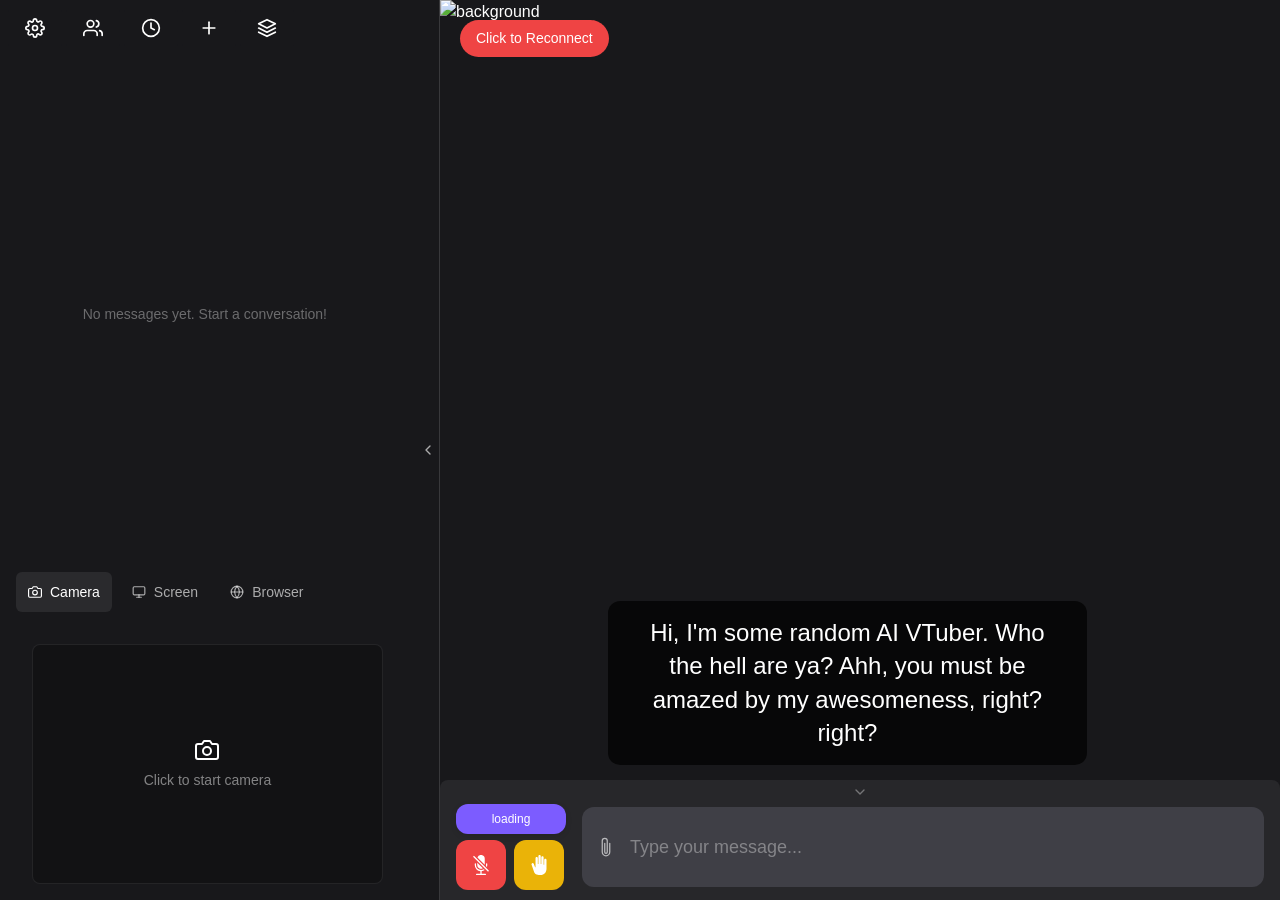
==== frontend/index.html @ 1e8eae83 "feat: bootstrap SLAI Pet basic state vertical slice" ====
<!doctype html>
<html>
  <head>
    <meta charset="UTF-8" />
    <title>Open-LLM-Vtuber</title>
    <script type="module" crossorigin src="./assets/main-CKgUHFa9.js"></script>
    <link rel="stylesheet" crossorigin href="./assets/main-QEkl09-0.css">
  </head>

  <body>
    <div id="root"></div>
  </body>
</html>
---- frontend/assets/main-QEkl09-0.css ----
body,html{margin:0;padding:0;overflow:visible;background-color:transparent}.cs-main-container{position:relative;display:flex;flex-direction:row;height:100%;overflow:auto;border:solid 1px #d1dbe3;box-sizing:border-box;color:#000000de;background-color:#fff;font-size:1rem}.cs-main-container>.cs-conversation-list{order:0;height:100%;flex-basis:300px;border-top:solid 0px #d1dbe3;border-right:solid 1px #d1dbe3;border-bottom:solid 0px #d1dbe3;border-left:solid 0px #d1dbe3;box-shadow:2px 0 5px -2px #00000061;z-index:2}.cs-main-container>.cs-sidebar.cs-sidebar--left{order:0;height:100%;max-width:320px;flex-basis:35%;border-right:solid 1px #d1dbe3;z-index:2}.cs-main-container>.cs-sidebar.cs-sidebar--right{flex-basis:25%;min-width:150px;max-width:320px;border-top:solid 0px #d1dbe3;border-right:solid 0px #d1dbe3;border-bottom:solid 0px #d1dbe3;border-left:solid 1px #d1dbe3}.cs-main-container>.cs-sidebar.cs-sidebar--left .cs-search{margin:.5em}.cs-main-container .cs-chat-container{order:1;z-index:1;flex-grow:1;flex-basis:65%;border-right:solid 0px #d1dbe3}.cs-main-container .cs-sidebar{order:2;height:100%;z-index:3}.cs-main-container .cs-sidebar .cs-expansion-panel{border-left:0;border-top:0;border-right:0}.cs-main-container .cs-sidebar .cs-expansion-panel:nth-last-child(3){border-bottom:0}.cs-main-container .cs-conversation-header{z-index:1}.cs-main-container--responsive .cs-chat-container .cs-conversation-header .cs-conversation-header__back,.cs-main-container--responsive .cs-chat-container .cs-conversation-header .cs-conversation-header__actions .cs-button--info{display:none}@media (max-width: 768px){.cs-main-container--responsive{min-width:calc(1.6em + 220px)}.cs-main-container--responsive .cs-search{display:none}.cs-main-container--responsive>.cs-sidebar.cs-sidebar--left{flex-basis:calc(1.6em + 40px);min-width:calc(1.6em + 40px)}.cs-main-container--responsive>.cs-sidebar.cs-sidebar--right{display:none}.cs-main-container--responsive>.cs-conversation-list{flex-basis:calc(1.6em + 40px)}.cs-main-container--responsive .cs-conversation-list .cs-conversation>.cs-avatar,.cs-main-container--responsive .cs-sidebar .cs-conversation-list .cs-conversation>.cs-avatar{margin-right:0}.cs-main-container--responsive .cs-conversation-list .cs-conversation__content,.cs-main-container--responsive .cs-sidebar .cs-conversation-list .cs-conversation__content,.cs-main-container--responsive .cs-conversation-list .cs-conversation__operations,.cs-main-container--responsive .cs-sidebar .cs-conversation-list .cs-conversation__operations,.cs-main-container--responsive .cs-conversation-list .cs-conversation__last-activity-time,.cs-main-container--responsive .cs-sidebar .cs-conversation-list .cs-conversation__last-activity-time{display:none}.cs-main-container--responsive .cs-conversation-list .cs-conversation__unread-dot,.cs-main-container--responsive .cs-sidebar .cs-conversation-list .cs-conversation__unread-dot{position:absolute;top:.3em;right:.3em;margin-right:0}.cs-main-container--responsive .cs-conversation-header .cs-conversation-header__actions .cs-button--info{display:flex}}@media (max-width: 576px){.cs-main-container--responsive{min-width:auto}.cs-main-container--responsive>.cs-sidebar.cs-sidebar--left{display:none}.cs-main-container--responsive .cs-chat-container .cs-conversation-header .cs-conversation-header__back{display:flex}}.cs-message{box-sizing:border-box;font-size:1em;font-family:Helvetica Neue,Segoe UI,Helvetica,Arial,sans-serif;color:#000000de;display:flex;flex-direction:row;padding:0;background-color:transparent;overflow:hidden;border-radius:0}.cs-message:only-child{margin:.2em 0 0}.cs-message:not(:only-child){margin:.2em 0 0}.cs-message__avatar{box-sizing:border-box;margin:0 8px 0 0;display:flex;flex-direction:column;justify-content:flex-end;width:42px}.cs-message__content-wrapper{box-sizing:border-box;display:flex;flex-direction:column}.cs-message__header{box-sizing:border-box;color:#4d4d4dde;background-color:transparent;display:flex;flex-direction:row;flex-wrap:nowrap;justify-content:space-between;font-size:.8em;margin:0 .2em .1em}.cs-message__header .cs-message__sender-name{box-sizing:border-box;color:#4d4d4dde;background-color:transparent}.cs-message__header .cs-message__sent-time{box-sizing:border-box;color:#4d4d4dde;background-color:transparent;margin-left:auto;padding-left:.8em}.cs-message__footer{box-sizing:border-box;color:#4d4d4dde;background-color:transparent;display:flex;font-size:.8em;margin:.1em .2em 0}.cs-message__footer .cs-message__sender-name{box-sizing:border-box;color:#4d4d4dde;background-color:transparent}.cs-message__footer .cs-message__sent-time{box-sizing:border-box;color:#4d4d4dde;background-color:transparent;margin-left:auto;padding-left:.8em}.cs-message__content{box-sizing:border-box;color:#000000de;background-color:#c6e3fa;margin-top:0;padding:.6em .9em;border-radius:.7em;white-space:pre-wrap;overflow-wrap:anywhere;word-break:break-word;font-family:Helvetica Neue,Segoe UI,Helvetica,Arial,sans-serif;font-weight:400;font-size:.91em;font-variant:normal}.cs-message--incoming{color:#000000de;background-color:transparent;margin-right:auto}.cs-message--incoming .cs-message__avatar{margin:0 8px 0 0}.cs-message--incoming .cs-message__sender-name,.cs-message--incoming .cs-message__sent-time{display:none}.cs-message--incoming .cs-message__content{color:#000000de;background-color:#c6e3fa;border-radius:0 .7em .7em 0}.cs-message--outgoing{color:#000000de;background-color:transparent;margin-left:auto;justify-content:flex-end}.cs-message--outgoing .cs-message__avatar{order:1;margin:0 0 0 8px}.cs-message--outgoing .cs-message__sender-name,.cs-message--outgoing .cs-message__sent-time{display:none}.cs-message--outgoing .cs-message__content{color:#000000de;background-color:#6ea9d7;border-radius:.7em 0 0 .7em}.cs-message.cs-message--incoming.cs-message--single{border-radius:0}.cs-message.cs-message--incoming.cs-message--single:not(:first-child){margin-top:.4em}.cs-message.cs-message--incoming.cs-message--single .cs-message__sender-name,.cs-message.cs-message--incoming.cs-message--single .cs-message__sent-time{display:block}.cs-message.cs-message--incoming.cs-message--single .cs-message__content{border-radius:0 .7em .7em}.cs-message.cs-message--incoming.cs-message--first{border-radius:0}.cs-message.cs-message--incoming.cs-message--first:not(:first-child){margin-top:.4em}.cs-message.cs-message--incoming.cs-message--first .cs-message__sender-name,.cs-message.cs-message--incoming.cs-message--first .cs-message__sent-time{display:block}.cs-message.cs-message--incoming.cs-message--first .cs-message__content{border-radius:0 .7em .7em 0;background-color:#c6e3fa}.cs-message.cs-message--incoming.cs-message--last{border-radius:0}.cs-message.cs-message--incoming.cs-message--last .cs-message__sent-time{display:none}.cs-message.cs-message--incoming.cs-message--last .cs-message__content{border-radius:0 .7em}.cs-message.cs-message--outgoing.cs-message--single{border-radius:0}.cs-message.cs-message--outgoing.cs-message--single:not(:first-child){margin-top:.4em}.cs-message.cs-message--outgoing.cs-message--single .cs-message__sent-time{display:block}.cs-message.cs-message--outgoing.cs-message--single .cs-message__content{border-radius:.7em .7em 0}.cs-message.cs-message--outgoing.cs-message--first{border-radius:0;margin-top:.4em}.cs-message.cs-message--outgoing.cs-message--first .cs-message__sent-time{display:block}.cs-message.cs-message--outgoing.cs-message--first .cs-message__content{border-radius:.7em 0 0 .7em;background-color:#6ea9d7}.cs-message.cs-message--outgoing.cs-message--last{border-radius:0}.cs-message.cs-message--outgoing.cs-message--last .cs-message__sent-time{display:none}.cs-message.cs-message--outgoing.cs-message--last .cs-message__content{border-radius:.7em 0 .7em .7em}.cs-message--incoming.cs-message--avatar-spacer{margin-left:50px}.cs-message--outgoing.cs-message--avatar-spacer{margin-right:50px}.cs-message--avatar-tl .cs-message__avatar{justify-content:flex-start;order:0;margin-right:8px;margin-left:0}.cs-message--avatar-tl .cs-message__message-wrapper{order:1}.cs-message--avatar-tr .cs-message__avatar{justify-content:flex-start;order:1;margin-left:8px;margin-right:0}.cs-message--avatar-tr .cs-message__message-wrapper{order:0}.cs-message--avatar-br .cs-message__avatar{justify-content:flex-end;order:1;margin-left:8px;margin-right:0}.cs-message--avatar-br .cs-message__message-wrapper{order:0}.cs-message--avatar-bl .cs-message__avatar{justify-content:flex-end;order:0;margin-right:8px;margin-left:0}.cs-message--avatar-bl .cs-message__message-wrapper{order:1}.cs-message--avatar-cl .cs-message__avatar{justify-content:center;order:0;margin-right:8px;margin-left:0}.cs-message--avatar-cl .cs-message__message-wrapper{order:1}.cs-message--avatar-cr .cs-message__avatar{justify-content:center;order:1;margin-left:8px;margin-right:0}.cs-message--avatar-cr .cs-message__message-wrapper{order:0}.cs-message-group{box-sizing:border-box;display:flex;flex-direction:row;margin:.4em 0 0}.cs-message-group__avatar{box-sizing:border-box;display:flex;flex-direction:column;justify-content:flex-end}.cs-message-group__content{box-sizing:border-box;display:flex;flex-direction:column}.cs-message-group__header{box-sizing:border-box;display:flex;font-size:.8em;font-family:Helvetica Neue,Segoe UI,Helvetica,Arial,sans-serif;color:#0009;background-color:transparent;margin:0 0 .2em;padding:0}.cs-message-group__footer{box-sizing:border-box;display:flex;font-size:.8em;font-family:Helvetica Neue,Segoe UI,Helvetica,Arial,sans-serif;color:#0009;background-color:transparent;margin:.2em 0 0;padding:0}.cs-message-group__messages{box-sizing:border-box}.cs-message-group__messages .cs-message:first-child{margin-top:0}.cs-message-group__messages .cs-message .cs-message__content{background-color:#c6e3fa;margin-top:0}.cs-message-group--incoming{justify-content:flex-start}.cs-message-group--incoming .cs-message-group__avatar{margin-right:8px;order:0}.cs-message-group--incoming .cs-message-group__content{order:1}.cs-message-group--incoming .cs-message-group__messages .cs-message:first-child .cs-message__content{border-radius:0 .7em .7em 0}.cs-message-group--incoming .cs-message-group__messages .cs-message .cs-message__content{border-radius:0 .7em .7em 0;color:#000000de;background-color:#c6e3fa}.cs-message-group--incoming .cs-message-group__messages .cs-message:last-child .cs-message__content{border-radius:0 .7em}.cs-message-group--incoming .cs-message-group__messages .cs-message:only-child .cs-message__content{border-radius:0 .7em .7em}.cs-message-group--outgoing{justify-content:flex-end;margin-left:auto}.cs-message-group--outgoing .cs-message-group__avatar{margin-left:8px;order:1}.cs-message-group--outgoing .cs-message-group__content{order:0}.cs-message-group--outgoing .cs-message-group__messages .cs-message{justify-content:flex-end}.cs-message-group--outgoing .cs-message-group__messages .cs-message:first-child .cs-message__content{border-radius:.7em 0 0 .7em}.cs-message-group--outgoing .cs-message-group__messages .cs-message .cs-message__content{border-radius:.7em 0 0 .7em;color:#000000de;background-color:#6ea9d7}.cs-message-group--outgoing .cs-message-group__messages .cs-message:last-child .cs-message__content{border-radius:.7em 0 .7em .7em}.cs-message-group--outgoing .cs-message-group__messages .cs-message:only-child .cs-message__content{border-radius:.7em .7em 0}.cs-message-group--avatar-tl .cs-message-group__avatar{justify-content:flex-start;order:0;margin-right:8px;margin-left:0}.cs-message-group--avatar-tl .cs-message-group__content{order:1}.cs-message-group--avatar-tr .cs-message-group__avatar{justify-content:flex-start;order:1;margin-left:8px;margin-right:0}.cs-message-group--avatar-tr .cs-message-group__content{order:0}.cs-message-group--avatar-bl .cs-message-group__avatar{justify-content:flex-end;order:0;margin-right:8px;margin-left:0}.cs-message-group--avatar-bl .cs-message-group__content{order:1}.cs-message-group--avatar-br .cs-message-group__avatar{justify-content:flex-end;order:1;margin-left:8px;margin-right:0}.cs-message-group--avatar-br .cs-message-group__content{order:0}.cs-message-group--avatar-cl .cs-message-group__avatar{justify-content:center;order:0;margin-right:8px;margin-left:0}.cs-message-group--avatar-cl .cs-message-group__content{order:1}.cs-message-group--avatar-cr .cs-message-group__avatar{justify-content:center;order:1;margin-left:8px;margin-right:0}.cs-message-group--avatar-cr .cs-message-group__content{order:0}.cs-message-separator{box-sizing:border-box;color:#6ea9d7;background-color:#fff;font-size:.8em;font-family:Helvetica Neue,Segoe UI,Helvetica,Arial,sans-serif;text-align:center;display:flex;flex-direction:row;flex-wrap:nowrap;justify-content:space-between;align-items:center}.cs-message-separator:before,.cs-message-separator:after{box-sizing:border-box;content:"";background-color:#6ea9d7;display:block;flex-grow:1;height:1px}.cs-message-separator:not(:empty):before{margin:0 1em 0 0}.cs-message-separator:not(:empty):after{margin:0 0 0 1em}.cs-message-list{box-sizing:border-box;width:100%;height:100%;overflow:hidden;min-height:1.25em;position:relative;color:#000000de;background-color:#fff}.cs-message-list__scroll-wrapper{box-sizing:border-box;position:absolute;top:0;left:0;right:0;bottom:0;overflow:hidden;padding:0 1.2em 0 .8em}.cs-message-list__scroll-to:first-child{box-sizing:border-box;float:left;clear:both;height:0}.cs-message-list__scroll-wrapper>.cs-message:nth-last-child(4){margin-bottom:2.65em}.cs-message-list__scroll-wrapper>.cs-message-group:nth-last-child(4){margin-bottom:2.65em}.cs-message-list .cs-typing-indicator{position:absolute;bottom:0;left:0;right:15px;background-color:#fff;padding:.5em;font-size:.9em;height:1.25em;line-height:1.25em}.cs-message-list__scroll-wrapper>.cs-message,.cs-message-list__scroll-wrapper>.cs-message-group{max-width:85%}.cs-message-list .cs-message.cs-message--incoming,.cs-message-list .cs-message-group.cs-message-group--incoming{margin-right:auto}.cs-message-list .cs-message.cs-message--outgoing,.cs-message-list .cs-message-group.cs-message-group--outgoing{margin-left:auto}.cs-message-list .cs-message-separator:not(:first-child){margin-top:1.2em}.cs-message-list__loading-more{box-sizing:content-box;display:flex;flex-direction:row;justify-content:center;position:absolute;background-color:#fff;padding:2px 0;top:0;left:0;right:0;height:1.2em;z-index:1}.cs-message-list__loading-more .cs-loader{width:1.2em;height:1.2em}.cs-message-list__loading-more .cs-loader:before,.cs-message-list__loading-more .cs-loader:after{width:100%;height:100%}.cs-message-list__loading-more--bottom{top:initial;bottom:0}.cs-message-list .ps__rail-y{z-index:2}.cs-avatar{position:relative;width:42px;height:42px;border-radius:50%;box-sizing:border-box}.cs-avatar>img{box-sizing:border-box;width:100%;height:100%;border-radius:50%}.cs-avatar:hover>img{filter:brightness(115%)}.cs-avatar.cs-avatar--xs{width:16px;height:16px;min-width:16px;min-height:16px}.cs-avatar.cs-avatar--sm{width:26px;height:26px;min-width:26px;min-height:26px}.cs-avatar.cs-avatar--md{width:42px;height:42px;min-width:42px;min-height:42px}.cs-avatar.cs-avatar--lg{width:68px;height:68px;min-width:68px;min-height:68px}.cs-avatar.cs-avatar--fluid{width:100%;height:100%}.cs-avatar.cs-avatar--fluid .cs-status{right:5%;width:22%;height:22%}.cs-avatar .cs-status{box-sizing:border-box;position:absolute;right:-1px;bottom:3%}.cs-avatar .cs-status__bullet{box-sizing:content-box;border:solid 2px #fff}.cs-avatar .cs-status--xs,.cs-avatar .cs-status--xs:not(.cs-status--named){font-size:1em;width:6px;height:6px;right:0;bottom:0}.cs-avatar .cs-status--xs .cs-status__bullet,.cs-avatar .cs-status--xs:not(.cs-status--named) .cs-status__bullet{width:4px;min-width:4px;height:4px}.cs-avatar .cs-status--sm,.cs-avatar .cs-status--sm:not(.cs-status--named){font-size:1em;width:12px;height:12px;right:-3px;bottom:-1px}.cs-avatar .cs-status--sm .cs-status__bullet,.cs-avatar .cs-status--sm:not(.cs-status--named) .cs-status__bullet{width:8px;min-width:8px;height:8px}.cs-avatar .cs-status--md,.cs-avatar .cs-status--md:not(.cs-status--named){font-size:1em;width:15px;height:15px}.cs-avatar .cs-status--md .cs-status__bullet,.cs-avatar .cs-status--md:not(.cs-status--named) .cs-status__bullet{width:11px;min-width:11px;height:11px}.cs-avatar .cs-status--lg,.cs-avatar .cs-status--lg:not(.cs-status--named){font-size:1em;width:18px;height:18px;bottom:4%}.cs-avatar .cs-status--lg .cs-status__bullet,.cs-avatar .cs-status--lg:not(.cs-status--named) .cs-status__bullet{width:14px;min-width:14px;height:14px}.cs-avatar-group{display:flex;flex-direction:row-reverse;overflow:visible;position:relative;flex-wrap:wrap;box-sizing:border-box;min-width:40px;align-content:flex-start;justify-content:flex-end}.cs-avatar-group .cs-avatar--active{z-index:1}.cs-avatar-group .cs-avatar--active-on-hover:hover{z-index:2}.cs-avatar-group--xs{padding-left:6.112px;padding-top:6.112px}.cs-avatar-group--xs .cs-avatar{margin-top:-6.112px;margin-left:-6.112px;width:16px;height:16px;min-width:16px;min-height:16px;border:none;border-right:1px solid #f2f2f2}.cs-avatar-group--sm{padding-left:9.932px;padding-top:9.932px}.cs-avatar-group--sm .cs-avatar{margin-top:-9.932px;margin-left:-9.932px;width:26px;height:26px;min-width:26px;min-height:26px}.cs-avatar-group--md{padding-left:16.044px;padding-top:16.044px}.cs-avatar-group--md .cs-avatar{margin-top:-16.044px;margin-left:-16.044px;width:42px;height:42px;min-width:42px;min-height:42px;border:2px solid #f2f2f2}.cs-avatar-group--lg{padding-left:25.976px;padding-top:25.976px}.cs-avatar-group--lg .cs-avatar{margin-top:-25.976px;margin-left:-25.976px;width:68px;height:68px;min-width:68px;min-height:68px;border:2px solid #f2f2f2}.cs-message-input{display:flex;flex-direction:row;position:relative;background-color:#fff;border-top:none;border-right:none;border-bottom:none;border-left:none;box-sizing:border-box;padding:0;overflow:visible;flex-shrink:0}.cs-message-input__content-editor-wrapper{box-sizing:border-box;position:relative;background-color:#c6e3fa;margin:0;padding:.6em .9em;border-radius:.7em;flex-grow:1}.cs-message-input--disabled .cs-message-input__content-editor-wrapper{background-color:#c6e3fa61;color:#0009}.cs-message-input__content-editor-container{box-sizing:border-box;position:relative;background-color:#c6e3fa;display:flex;flex-direction:column;align-items:stretch;overflow:hidden;overflow-y:auto;font-size:.94em;line-height:1.35em;min-height:1.35em;max-height:5.4em;padding:0;scroll-padding:0em}.cs-message-input--disabled .cs-message-input__content-editor-container{color:#0009;background-color:transparent}.cs-message-input__content-editor{box-sizing:border-box;flex-grow:1;background-color:#c6e3fa;font-family:Helvetica Neue,Segoe UI,Helvetica,Arial,sans-serif;outline:0;border-top:0 none;border-right:0 none;border-bottom:0 none;border-left:0 none;overflow:visible;color:#000000de;overflow-wrap:anywhere;word-break:break-word}.cs-message-input--disabled .cs-message-input__content-editor{background-color:transparent;color:#0009}.cs-message-input__content-editor[data-placeholder]:empty:before{box-sizing:border-box;content:attr(data-placeholder);color:#00000061;display:block;cursor:text}.cs-message-input__tools{display:flex;flex-direction:row;box-sizing:border-box}.cs-message-input__tools .cs-button{font-size:1.2em;margin-top:0;margin-bottom:0}.cs-message-input__tools .cs-button--send,.cs-message-input__tools .cs-button--attachment{align-self:flex-end}.cs-message-input__tools:first-child .cs-button:first-child{margin-left:0}.cs-message-input__tools:first-child .cs-button:last-child{margin-right:0}.cs-message-input__tools:last-child .cs-button:first-child{margin-left:0}.cs-message-input__tools:last-child .cs-button:last-child{margin-right:0}.cs-input-toolbox{box-sizing:border-box;display:flex;flex-direction:row;justify-content:flex-end;margin:0;padding:0 0 .4em}.cs-input-toolbox .cs-button{padding:0;background:none;border:none;margin:0 .5em 0 0;font-size:1.2em}.cs-chat-container{box-sizing:border-box;display:flex;flex-direction:column;height:100%;min-width:180px;color:#000000de;background-color:#fff}.cs-chat-container .cs-message-input{border-top:solid 1px #d1dbe3;border-right:solid 0px #d1dbe3;border-bottom:solid 0px #d1dbe3;border-left:solid 0px #d1dbe3;margin-top:auto;padding:.3em 0;color:#000000de;background-color:#fff}.cs-chat-container .cs-message-input .cs-message-input__content-editor-wrapper:first-child{margin-left:.8em}.cs-chat-container .cs-message-input .cs-message-input__content-editor-wrapper:last-child{margin-right:.8em}.cs-chat-container .cs-input-toolbox{margin:0;padding:0 .8em .17em 0;color:#000000de;background-color:#fff}.cs-typing-indicator{box-sizing:content-box;font-size:inherit;font-family:Helvetica Neue,Segoe UI,Helvetica,Arial,sans-serif;display:flex;flex-direction:row;align-items:stretch}.cs-typing-indicator__indicator{box-sizing:inherit;background-color:transparent;display:flex;flex-direction:row;align-items:center}.cs-typing-indicator__dot{box-sizing:inherit;-webkit-animation:cs-typing-indicator__typing-animation 1.5s infinite ease-in-out;animation:cs-typing-indicator__typing-animation 1.5s infinite ease-in-out;border-radius:100%;display:inline-block;height:4px;width:4px;background-color:#6ea9d7}.cs-typing-indicator__dot:not(:last-child){margin-right:3px}.cs-typing-indicator__dot:nth-child(1){box-sizing:inherit}.cs-typing-indicator__dot:nth-child(2){-webkit-animation-delay:.3s;animation-delay:.3s}.cs-typing-indicator__dot:nth-child(3){-webkit-animation-delay:.4s;animation-delay:.4s}.cs-typing-indicator__text{box-sizing:inherit;overflow:hidden;text-overflow:ellipsis;white-space:nowrap;color:#6ea9d7;background-color:transparent;margin:0 0 0 .5em;-webkit-user-select:none;-moz-user-select:none;user-select:none}@-webkit-keyframes cs-typing-indicator__typing-animation{0%{transform:translateY(0)}28%{transform:translateY(-5px)}44%{transform:translateY(0)}}@keyframes cs-typing-indicator__typing-animation{0%{transform:translateY(0)}28%{transform:translateY(-5px)}44%{transform:translateY(0)}}.cs-conversation-header{box-sizing:border-box;color:#000000de;background-color:#f6fbff;font-family:Helvetica Neue,Segoe UI,Helvetica,Arial,sans-serif;font-size:1em;flex-shrink:0;-webkit-user-select:none;-moz-user-select:none;user-select:none;display:flex;flex-direction:row;align-items:stretch;border-top:solid 0px #d1dbe3;border-right:solid 0px #d1dbe3;border-bottom:solid 1px #d1dbe3;border-left:solid 0px #d1dbe3;padding:.6em .9em}.cs-conversation-header__back{box-sizing:border-box;margin-right:.5em;display:flex;flex-direction:row;align-items:center;cursor:pointer;order:1}.cs-conversation-header__back button{font-size:1.4em;padding:0}.cs-conversation-header__avatar{box-sizing:border-box;width:42px;height:42px;margin-right:1em;order:2}.cs-conversation-header__avatar>.cs-avatar>.cs-status>.cs-status__bullet{border-color:#f6fbff}.cs-conversation-header__avatar .cs-avatar-group{padding-right:0!important}.cs-conversation-header__content{box-sizing:border-box;display:flex;flex-direction:column;order:3;flex-grow:2;justify-content:center;min-width:0}.cs-conversation-header__content .cs-conversation-header__user-name{box-sizing:border-box;overflow:hidden;text-overflow:ellipsis;white-space:nowrap;font-weight:700;color:#000000de;background-color:#f6fbff}.cs-conversation-header__content .cs-conversation-header__info{box-sizing:border-box;overflow:hidden;text-overflow:ellipsis;white-space:nowrap;color:#0009;background-color:#f6fbff;font-weight:400;font-size:.9em}.cs-conversation-header__actions{box-sizing:border-box;display:flex;flex-direction:row;align-items:center;color:#000000de;background-color:transparent;margin:0 0 0 .5em;order:4}.cs-conversation-header__actions .cs-button:not(:first-child){margin-left:.2em}.cs-conversation-header__actions .cs-button{padding:0}.cs-conversation-header__actions .cs-button.cs-button--arrow,.cs-conversation-header__actions .cs-button.cs-button--info,.cs-conversation-header__actions .cs-button.cs-button--voicecall,.cs-conversation-header__actions .cs-button.cs-button--videocall,.cs-conversation-header__actions .cs-button.cs-button--star,.cs-conversation-header__actions .cs-button.cs-button--adduser,.cs-conversation-header__actions .cs-button.cs-button--ellipsis{font-size:1.4em;color:normal;background-color:transparent}.cs-conversation-header__actions .cs-button.cs-button--ellipsis{font-size:1.3em}.cs-conversation{display:flex;flex-direction:row;box-sizing:border-box;position:relative;font-family:Helvetica Neue,Segoe UI,Helvetica,Arial,sans-serif;padding:.675em .8em;cursor:pointer;justify-content:flex-start;color:#000000de;background-color:#fff;-webkit-user-select:none;-moz-user-select:none;user-select:none;border-top:0;border-right:0;border-bottom:0;border-left:0}.cs-conversation:hover{background-color:#f3f8fc}.cs-conversation:hover>.cs-avatar>.cs-status>.cs-status__bullet{border-color:#f3f8fc}.cs-conversation:hover>.cs-avatar>img{filter:none}.cs-conversation.cs-conversation:active{color:#000000de;background-color:#d5e7f5;border-top:0;border-right:0;border-bottom:0;border-left:0}.cs-conversation.cs-conversation:active>.cs-avatar>.cs-status>.cs-status__bullet{border-color:#d5e7f5}.cs-conversation.cs-conversation--active{color:#2b6a9b;background-color:#d5e7f5;font-weight:400;border-top:0;border-right:0;border-bottom:0;border-left:0}.cs-conversation.cs-conversation--active>.cs-avatar>.cs-status>.cs-status__bullet{border-color:#d5e7f5}.cs-conversation.cs-conversation--active .cs-conversation__name,.cs-conversation.cs-conversation--active .cs-conversation__info{color:#2b6a9b;font-weight:400}.cs-conversation>.cs-avatar{width:42.1px;height:42.1px;margin-right:1em}.cs-conversation>.cs-avatar>.cs-status{border-color:#fff}.cs-conversation>.cs-avatar-group{width:42.1px;height:42.1px;min-width:42.1px;min-height:42.1px;padding-right:0!important;margin-right:1em}.cs-conversation__content{box-sizing:border-box;display:flex;flex-direction:column;overflow:hidden;margin-right:1.1em;flex-grow:1}.cs-conversation__operations{box-sizing:border-box;display:flex;flex-direction:row;align-items:center;margin:0 0 0 auto;color:#b3b3b3de;visibility:hidden}.cs-conversation__operations--visible{visibility:visible}.cs-conversation__operations:hover{color:#666666de}.cs-conversation:hover .cs-conversation__operations{visibility:visible}.cs-conversation__name{box-sizing:border-box;color:#000000de;font-size:1em;overflow:hidden;text-overflow:ellipsis;white-space:nowrap}.cs-conversation__info{box-sizing:border-box;color:#0009;font-size:.8em;overflow:hidden;text-overflow:ellipsis;white-space:nowrap}.cs-conversation__last-sender,.cs-conversation__info-content{box-sizing:border-box;display:inline;font-weight:400}.cs-conversation__last-activity-time{box-sizing:border-box;margin:0 0 0 auto;font-size:.8em;display:flex;flex-direction:row;align-items:center}.cs-conversation__last-activity-time+.cs-conversation__operations{margin-left:.5em}.cs-conversation__unread-dot{box-sizing:content-box;display:flex;flex-direction:row;align-items:center;margin-right:.5em;align-self:center;border-radius:50%;width:.7em;min-width:.7em;height:.7em;box-shadow:1px 1px 1px #b3b3b3;perspective:200px;perspective-origin:50% 50%;background:radial-gradient(circle at 3px 3px,#7c9df1,#2e63e8)}.cs-conversation__unread-dot:hover:before{content:"";position:absolute;top:1%;left:5%;border-radius:50%;z-index:2;filter:blur(0);height:80%;width:40%;background:radial-gradient(circle at 130% 130%,#fff0 0,#fff0 46%,#fffc 50%,#fffc 58%,#fff0 60%,#fff0);transform:translate(131%) translateY(58%) rotate(168deg) rotateX(10deg)}.cs-conversation__unread-dot:hover:after{content:"";position:absolute;top:5%;left:10%;width:80%;height:80%;border-radius:100%;filter:blur(1px);z-index:2;transform:rotate(-30deg);display:block;background:radial-gradient(circle at 50% 80%,#fff0,#fff0 74%,#fff 80%,#fff 84%,#fff0);-webkit-animation:cs-unread-anim 2s ease-out infinite;animation:cs-unread-anim 2s ease-out infinite}.cs-conversation__unread{box-sizing:border-box;position:absolute;right:.8em;top:.3em;padding:.01em .3em;border-radius:.3em;font-size:.75em;font-weight:600;color:#fff;background-color:#ec1212;max-width:30em;overflow:hidden;text-overflow:ellipsis;white-space:nowrap;z-index:100}@-webkit-keyframes cs-unread-anim{0%{transform:scale(1)}20%{transform:scaleY(.95) scaleX(1.05)}48%{transform:scaleY(1.1) scaleX(.9)}68%{transform:scaleY(.98) scaleX(1.02)}80%{transform:scaleY(1.02) scaleX(.98)}97%,to{transform:scale(1)}}@keyframes cs-unread-anim{0%{transform:scale(1)}20%{transform:scaleY(.95) scaleX(1.05)}48%{transform:scaleY(1.1) scaleX(.9)}68%{transform:scaleY(.98) scaleX(1.02)}80%{transform:scaleY(1.02) scaleX(.98)}97%,to{transform:scale(1)}}.cs-conversation-list{box-sizing:border-box;position:relative;overflow:hidden;height:100%;color:#000000de;background-color:transparent}.cs-conversation-list>div>ul{margin:0;padding:0;list-style-type:none}.cs-conversation-list__loading-more{box-sizing:content-box;display:flex;flex-direction:row;justify-content:center;position:absolute;background-color:transparent;padding:2px 0;bottom:0;left:0;right:0;height:1.2em;z-index:1}.cs-conversation-list__loading-more .cs-loader{width:1.2em;height:1.2em}.cs-conversation-list__loading-more .cs-loader:before,.cs-conversation-list__loading-more .cs-loader:after{width:100%;height:100%}.cs-conversation-list .ps__rail-y{z-index:2}.cs-status{box-sizing:border-box;position:relative;display:flex;flex-direction:row;align-items:center;flex-wrap:nowrap;font-size:1em}.cs-status .cs-status__bullet{box-sizing:content-box;width:11px;height:11px;border-radius:50%;position:relative;perspective:200px;perspective-origin:50% 50%}.cs-status--selected{color:#2b6a9b;background-color:#d5e7f5}.cs-status--named{width:auto;height:auto}.cs-status__name{margin:0 0 0 .58em;line-height:1.5}.cs-avatar:hover .cs-status__bullet:before,.cs-status:hover .cs-status__bullet:before{box-sizing:border-box;content:"";position:absolute;top:1%;left:5%;border-radius:50%;z-index:2;filter:blur(0);height:80%;width:40%;background:radial-gradient(circle at 130% 130%,#fff0 0,#fff0 46%,#fffc 50%,#fffc 58%,#fff0 60%,#fff0);transform:translate(131%) translateY(58%) rotate(168deg) rotateX(10deg)}.cs-avatar:hover .cs-status__bullet:after,.cs-status:hover .cs-status__bullet:after{box-sizing:border-box;content:"";position:absolute;top:5%;left:10%;width:80%;height:80%;border-radius:100%;filter:blur(1px);z-index:2;transform:rotate(-30deg);display:block;background:radial-gradient(circle at 50% 80%,#fff0,#fff0 74%,#fff 80%,#fff 84%,#fff0);-webkit-animation:cs-bubble-anim 2s ease-out infinite;animation:cs-bubble-anim 2s ease-out infinite}.cs-status--available .cs-status__bullet{background:radial-gradient(circle at 3px 3px,#00d5a6,#00a27e)}.cs-status--available .cs-status__name{color:#000000de}.cs-status--unavailable .cs-status__bullet{background:radial-gradient(circle at 3px 3px,#ffb527,#a66d00)}.cs-status--unavailable .cs-status__name{color:#000000de}.cs-status--away .cs-status__bullet{background:radial-gradient(circle at 3px 3px,#ffdbb0,#fc8b00)}.cs-status--away .cs-status__name{color:#000000de}.cs-status--dnd .cs-status__bullet{background-color:#ec1212;background:radial-gradient(circle at 3px 3px,#f89f9f,#ec1212)}.cs-status--dnd .cs-status__name{color:#000000de}.cs-status--invisible .cs-status__bullet{background-color:#c2d1d9;background:radial-gradient(circle at 3px 3px,#fff,#c2d1d9)}.cs-status--invisible .cs-status__name{color:#000000de}.cs-status--eager .cs-status__bullet{background:radial-gradient(circle at 3px 3px,#fffccc,#fe0)}.cs-status--eager .cs-status__name{color:#000000de}.cs-status--xs:not(.cs-status--named){font-size:1em;width:4px;height:4px}.cs-status--xs:not(.cs-status--named) .cs-status__bullet{width:4px;min-width:4px;height:4px}.cs-status--sm:not(.cs-status--named){font-size:1em;width:8px;height:8px}.cs-status--sm:not(.cs-status--named) .cs-status__bullet{width:8px;min-width:8px;height:8px}.cs-status--md:not(.cs-status--named){font-size:1em;width:11px;height:11px}.cs-status--md:not(.cs-status--named) .cs-status__bullet{width:11px;min-width:11px;height:11px}.cs-status--lg:not(.cs-status--named){font-size:1em;width:14px;height:14px}.cs-status--lg:not(.cs-status--named) .cs-status__bullet{width:14px;min-width:14px;height:14px}.cs-status--fluid{width:100%;height:100%}.cs-status--fluid .cs-status__bullet{width:100%;min-width:100%;height:100%}@-webkit-keyframes cs-bubble-anim{0%{transform:scale(1)}20%{transform:scaleY(.95) scaleX(1.05)}48%{transform:scaleY(1.1) scaleX(.9)}68%{transform:scaleY(.98) scaleX(1.02)}80%{transform:scaleY(1.02) scaleX(.98)}97%,to{transform:scale(1)}}@keyframes cs-bubble-anim{0%{transform:scale(1)}20%{transform:scaleY(.95) scaleX(1.05)}48%{transform:scaleY(1.1) scaleX(.9)}68%{transform:scaleY(.98) scaleX(1.02)}80%{transform:scaleY(1.02) scaleX(.98)}97%,to{transform:scale(1)}}.cs-sidebar{box-sizing:border-box;position:relative;overflow:hidden;height:100%;display:flex;flex-direction:column}.cs-sidebar--left,.cs-sidebar--right{background-color:#fff}.cs-sidebar .cs-expansion-panel+.cs-expansion-panel{border-top:0}.cs-expansion-panel{box-sizing:border-box;display:flex;flex-direction:column;color:#000000de;background-color:#fff;border:solid 1px #d1dbe3;font-family:Helvetica Neue,Segoe UI,Helvetica,Arial,sans-serif;font-weight:400;font-size:inherit;font-variant:normal}.cs-expansion-panel__header{box-sizing:border-box;display:flex;flex-direction:row;color:#0009;background-color:#f6fbff;font-family:Helvetica Neue,Segoe UI,Helvetica,Arial,sans-serif;font-weight:700;font-size:.75em;font-variant:normal;-webkit-user-select:none;-moz-user-select:none;padding:.8em;align-items:center;user-select:none;cursor:pointer}.cs-expansion-panel__header:hover{color:#0009;background-color:#f3f8fc}.cs-expansion-panel__title{box-sizing:border-box;flex-grow:1}.cs-expansion-panel__icon{box-sizing:border-box;margin-left:1em;margin-right:.5em}.cs-expansion-panel__content{display:none;color:#000000de;background-color:#fff;font-family:Helvetica Neue,Segoe UI,Helvetica,Arial,sans-serif;font-weight:400;font-size:.8em;font-variant:normal;padding:.4em .8em}.cs-expansion-panel--open .cs-expansion-panel__content{display:block;color:#000000de;background-color:#fff}.cs-expansion-panel--closed .cs-expansion-panel__content{display:none}.cs-expansion-panel--open .cs-expansion-panel__header{color:#0009;background-color:#f6fbff}.cs-search{box-sizing:border-box;display:flex;flex-direction:row;margin:0;background-color:#c6e3fa;align-items:center;position:relative;border-radius:.7em;padding:.6em .9em;font-size:inherit;font-family:inherit}.cs-search__input{box-sizing:border-box;order:1;color:#000000de;border:none;width:100%;min-width:0;outline:0;margin-right:.5em;background-color:#c6e3fa;font-size:.8em;font-family:inherit}.cs-search__input:disabled{color:#00000061;background-color:#c6e3fa}.cs-search__input::-moz-placeholder{color:#000000de}.cs-search__input::placeholder{color:#000000de}.cs-search__search-icon{box-sizing:border-box;order:0;display:block;margin-right:.5em;color:#6ea9d7}.cs-search__clear-icon{box-sizing:border-box;order:2;color:#6ea9d7;visibility:hidden}.cs-search__clear-icon:hover{color:#6ea9d799;cursor:pointer}.cs-search__clear-icon--active{visibility:visible}.cs-search--disabled{opacity:.38;color:#00000061;background-color:#c6e3fa}.cs-button{box-sizing:border-box;display:inline-block;vertical-align:middle;text-align:center;color:#6ea9d7;background-color:transparent;border:none;border-radius:.7em;margin:.1em .2em;padding:.2em .7em;outline:none;font-size:1em;line-height:1.5}.cs-button:focus{outline:none}.cs-button:disabled{opacity:.38}.cs-button:not(:disabled){cursor:pointer}.cs-button.cs-button--border{border:solid 1px #d1dbe3}.cs-button:hover:not(:disabled){opacity:.6}.cs-button.cs-button--right>svg[data-icon]:first-child{margin-right:.5em}.cs-button.cs-button--left>svg[data-icon]:last-child{margin-left:.5em}.cs-button--adduser,.cs-button--arrow,.cs-button--ellipsis,.cs-button--info,.cs-button--star,.cs-button--videocall,.cs-button--voicecall,.cs-button--send,.cs-button--attachment{color:#6ea9d7;background-color:transparent}.cs-loader{box-sizing:border-box;display:inline-flex;position:relative;font-size:1em;width:1.8em;height:1.8em;color:#000000de;background-color:transparent}.cs-loader:before,.cs-loader:after{box-sizing:border-box;display:block;width:1.8em;height:1.8em;margin:0 0 0 -.9em}.cs-loader:before{position:absolute;content:"";top:0;left:50%;border-radius:50%;border-color:#c6e3fa;border-style:solid;border-width:.2em}.cs-loader:after{position:absolute;content:"";top:0;left:50%;-webkit-animation:loader-default .6s linear;animation:loader-default .6s linear;-webkit-animation-iteration-count:infinite;animation-iteration-count:infinite;border-radius:50%;border-color:#6ea9d7 transparent transparent transparent;border-style:solid;border-width:.2em;box-shadow:0 0 0 transparent}.cs-loader--content{width:auto;height:auto;padding-top:2.6em}@-webkit-keyframes loader-default{to{transform:rotate(360deg)}}@keyframes loader-default{to{transform:rotate(360deg)}}.cs-overlay{box-sizing:border-box;display:flex;flex-direction:row;justify-content:center;align-items:center;position:absolute;top:0;left:0;right:0;bottom:0;-webkit-backdrop-filter:blur(10%);backdrop-filter:blur(10%)}.cs-overlay__content{z-index:220}.cs-overlay:before{box-sizing:border-box;content:"";background-color:#c6e3fa61;position:absolute;top:0;left:0;right:0;bottom:0;z-index:200}.cs-overlay--blur:before{-webkit-backdrop-filter:blur(2px);backdrop-filter:blur(2px)}.cs-overlay--grayscale:before{-webkit-backdrop-filter:grayscale(50%);backdrop-filter:grayscale(50%)}.cs-status-list{box-sizing:border-box;list-style-type:none;margin:0;padding:1em;color:#000000de;background-color:#fff}.cs-status-list>li{box-sizing:border-box;cursor:pointer;-webkit-user-select:none;-moz-user-select:none;user-select:none}.cs-status-list>li>.cs-status{margin:0;padding:.4em .8em;width:auto;height:auto}.cs-status-list>li .cs-status--selected{color:#2b6a9b;background-color:#d5e7f5}.cs-status-list>li .cs-status--selected .cs-status__name{color:#2b6a9b;background-color:#d5e7f5}.cs-status-list>li:hover{color:#0009;background-color:#f3f8fc}.cs-status-list>li:focus{color:#000000de;background-color:#d5e7f5}.cs-status-list>li:active{color:#000000de;background-color:#d5e7f5}.cs-status-list--xs>li>.cs-status{font-size:1em;width:auto;height:auto}.cs-status-list--xs>li>.cs-status .cs-status__bullet{width:4px;min-width:4px;height:4px}.cs-status-list--sm>li>.cs-status{font-size:1em;width:auto;height:auto}.cs-status-list--sm>li>.cs-status .cs-status__bullet{width:8px;min-width:8px;height:8px}.cs-status-list--md>li>.cs-status{font-size:1em;width:auto;height:auto}.cs-status-list--md>li>.cs-status .cs-status__bullet{width:11px;min-width:11px;height:11px}.cs-status-list--lg>li>.cs-status{font-size:1em;width:auto;height:auto}.cs-status-list--lg>li>.cs-status .cs-status__bullet{width:14px;min-width:14px;height:14px}.ps{overflow:hidden!important;overflow-anchor:none;-ms-overflow-style:none;touch-action:auto;-ms-touch-action:auto}.ps__rail-x{display:none;opacity:0;transition:background-color .2s linear,opacity .2s linear;-webkit-transition:background-color .2s linear,opacity .2s linear;height:15px;bottom:0;position:absolute}.ps__rail-y{display:none;opacity:0;transition:background-color .2s linear,opacity .2s linear;-webkit-transition:background-color .2s linear,opacity .2s linear;width:15px;right:0;left:auto!important;position:absolute}.ps--active-x>.ps__rail-x,.ps--active-y>.ps__rail-y{display:block;background-color:transparent}.ps:hover>.ps__rail-x,.ps:hover>.ps__rail-y,.ps--focus>.ps__rail-x,.ps--focus>.ps__rail-y,.ps--scrolling-x>.ps__rail-x,.ps--scrolling-y>.ps__rail-y{opacity:.6}.ps .ps__rail-x:hover,.ps .ps__rail-y:hover,.ps .ps__rail-x:focus,.ps .ps__rail-y:focus,.ps .ps__rail-x.ps--clicking,.ps .ps__rail-y.ps--clicking{background-color:#eee;background-color:#f6fbff;opacity:.9}.ps__thumb-x{background-color:#6ea9d7;border-radius:6px;transition:background-color .2s linear,height .2s ease-in-out;-webkit-transition:background-color .2s linear,height .2s ease-in-out;height:6px;bottom:2px;position:absolute}.ps__thumb-y{background-color:#c6e3fa;border-radius:6px;transition:background-color .2s linear,width .2s ease-in-out;-webkit-transition:background-color .2s linear,width .2s ease-in-out;width:6px;right:2px;position:absolute}.ps__rail-x:hover>.ps__thumb-x,.ps__rail-x:focus>.ps__thumb-x,.ps__rail-x.ps--clicking .ps__thumb-x{background-color:#c6e3fa;height:11px}.ps__rail-y:hover>.ps__thumb-y,.ps__rail-y:focus>.ps__thumb-y,.ps__rail-y.ps--clicking .ps__thumb-y{background-color:#c6e3fa;width:11px}@supports (-ms-overflow-style: none){.ps{overflow:auto!important}}@media screen and (-ms-high-contrast: active),(-ms-high-contrast: none){.ps{overflow:auto!important}}.scrollbar-container{position:relative;height:100%}
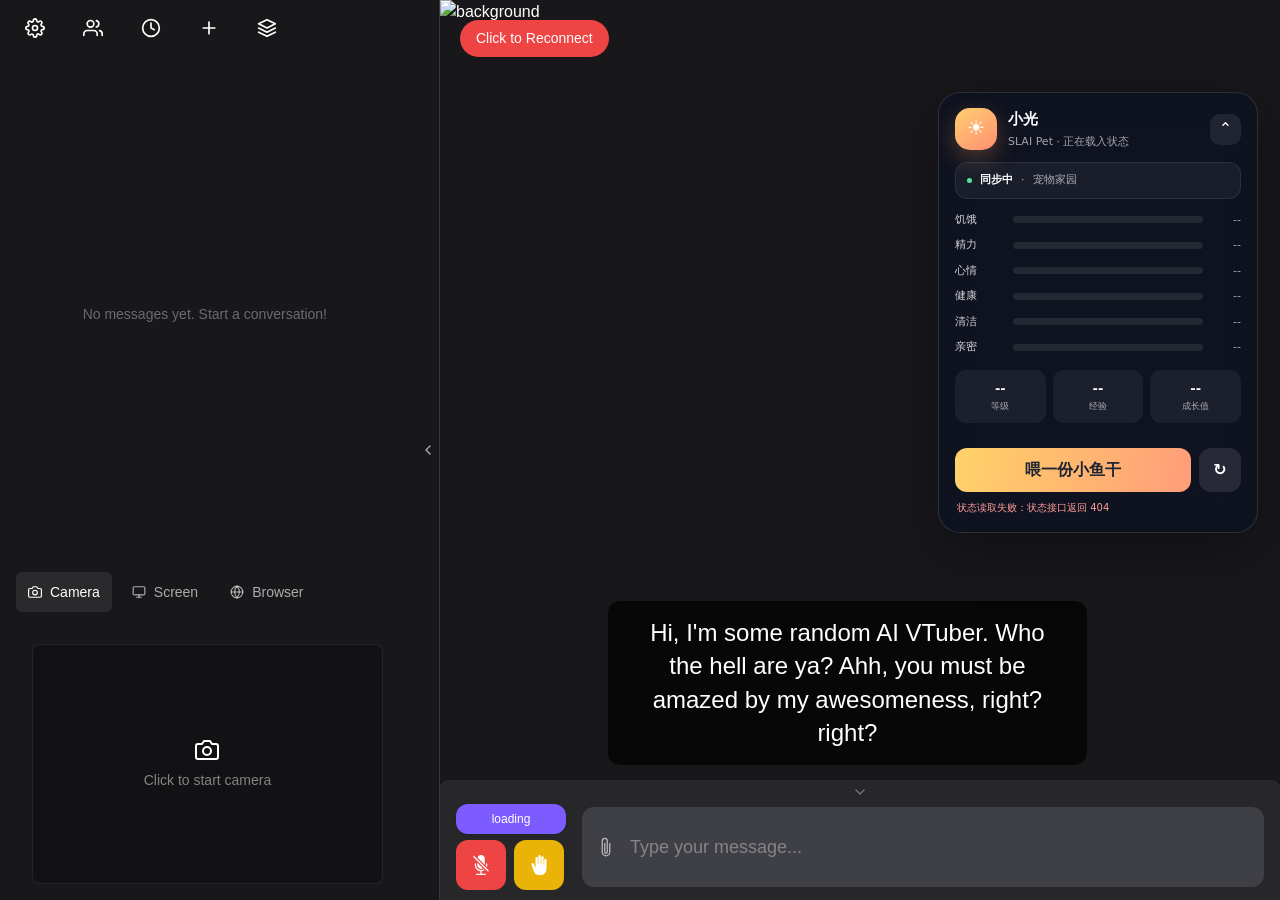
==== commit 48d13982: "feat: expose pet state UI and support StepFun text models" ====
--- a/frontend/index.html
+++ b/frontend/index.html
@@ -5,6 +5,8 @@
     <title>Open-LLM-Vtuber</title>
     <script type="module" crossorigin src="./assets/main-CKgUHFa9.js"></script>
     <link rel="stylesheet" crossorigin href="./assets/main-QEkl09-0.css">
+    <link rel="stylesheet" href="./pet-status.css?v=0.1.0">
+    <script defer src="./pet-status.js?v=0.1.0"></script>
   </head>
 
   <body>
--- a/frontend/pet-status.css
+++ b/frontend/pet-status.css
@@ -0,0 +1,131 @@
+:root {
+  --pet-panel-bg: rgba(14, 19, 32, 0.88);
+  --pet-panel-line: rgba(255, 255, 255, 0.12);
+  --pet-panel-muted: rgba(255, 255, 255, 0.62);
+  --pet-panel-accent: #ffbd5b;
+}
+
+#slai-pet-panel,
+#slai-pet-panel * {
+  box-sizing: border-box;
+}
+
+#slai-pet-panel {
+  position: fixed;
+  z-index: 1100;
+  top: 92px;
+  right: 22px;
+  width: min(320px, calc(100vw - 44px));
+  color: #fff;
+  font-family: Inter, "Microsoft YaHei", system-ui, sans-serif;
+  border: 1px solid var(--pet-panel-line);
+  border-radius: 22px;
+  background: var(--pet-panel-bg);
+  box-shadow: 0 18px 54px rgba(0, 0, 0, 0.32);
+  backdrop-filter: blur(18px) saturate(1.15);
+  overflow: hidden;
+}
+
+.slai-pet-head {
+  display: flex;
+  align-items: center;
+  gap: 11px;
+  padding: 15px 16px 12px;
+}
+
+.slai-pet-orb {
+  display: grid;
+  place-items: center;
+  width: 42px;
+  height: 42px;
+  flex: 0 0 auto;
+  border-radius: 15px;
+  font-size: 21px;
+  background: linear-gradient(145deg, #ffcf71, #ff8f70);
+  box-shadow: 0 8px 22px rgba(255, 154, 92, 0.28);
+}
+
+.slai-pet-title {
+  min-width: 0;
+  flex: 1;
+}
+
+.slai-pet-title strong,
+.slai-pet-title span {
+  display: block;
+  overflow: hidden;
+  text-overflow: ellipsis;
+  white-space: nowrap;
+}
+
+.slai-pet-title strong { font-size: 15px; letter-spacing: 0.02em; }
+.slai-pet-title span { margin-top: 3px; color: var(--pet-panel-muted); font-size: 11px; }
+
+.slai-pet-icon-button {
+  border: 0;
+  color: #fff;
+  background: rgba(255, 255, 255, 0.08);
+  width: 31px;
+  height: 31px;
+  border-radius: 10px;
+  cursor: pointer;
+}
+
+.slai-pet-body { padding: 0 16px 16px; }
+
+.slai-pet-meta {
+  display: flex;
+  align-items: center;
+  gap: 8px;
+  margin-bottom: 13px;
+  padding: 9px 11px;
+  border: 1px solid rgba(255, 255, 255, 0.08);
+  border-radius: 12px;
+  background: rgba(255, 255, 255, 0.05);
+  font-size: 11px;
+  color: var(--pet-panel-muted);
+}
+
+.slai-pet-meta b { color: #fff; font-weight: 650; }
+.slai-pet-meta .slai-pet-dot { width: 5px; height: 5px; border-radius: 50%; background: #54e39a; }
+
+.slai-pet-stats { display: grid; gap: 9px; }
+.slai-pet-stat { display: grid; grid-template-columns: 50px 1fr 30px; align-items: center; gap: 8px; font-size: 11px; }
+.slai-pet-stat-label { color: rgba(255,255,255,.82); }
+.slai-pet-stat-value { color: var(--pet-panel-muted); text-align: right; font-variant-numeric: tabular-nums; }
+.slai-pet-track { height: 7px; border-radius: 99px; overflow: hidden; background: rgba(255,255,255,.09); }
+.slai-pet-fill { height: 100%; width: 0; border-radius: inherit; background: linear-gradient(90deg, #73dfac, #f4d26d); transition: width .45s ease; }
+.slai-pet-stat[data-key="hunger"] .slai-pet-fill { background: linear-gradient(90deg, #f2cf63, #ff7d72); }
+.slai-pet-stat[data-key="intimacy"] .slai-pet-fill { background: linear-gradient(90deg, #ff86b1, #c88cff); }
+
+.slai-pet-growth {
+  display: grid;
+  grid-template-columns: repeat(3, 1fr);
+  gap: 7px;
+  margin-top: 14px;
+}
+
+.slai-pet-growth div { padding: 9px 7px; text-align: center; border-radius: 11px; background: rgba(255,255,255,.06); }
+.slai-pet-growth b { display: block; font-size: 13px; }
+.slai-pet-growth span { display: block; margin-top: 2px; color: var(--pet-panel-muted); font-size: 9px; }
+
+.slai-pet-tags { display: flex; flex-wrap: wrap; gap: 5px; margin-top: 12px; }
+.slai-pet-tag { padding: 4px 7px; border-radius: 99px; color: rgba(255,255,255,.76); background: rgba(117, 132, 255, .15); font-size: 9px; }
+
+.slai-pet-actions { display: grid; grid-template-columns: 1fr 42px; gap: 8px; margin-top: 13px; }
+.slai-pet-feed,
+.slai-pet-refresh { border: 0; border-radius: 12px; cursor: pointer; color: #1d2331; font-weight: 700; }
+.slai-pet-feed { padding: 10px; background: linear-gradient(100deg, #ffd268, #ff9d79); }
+.slai-pet-refresh { color: #fff; background: rgba(255,255,255,.1); }
+.slai-pet-feed:disabled, .slai-pet-refresh:disabled { opacity: .55; cursor: wait; }
+
+.slai-pet-message { min-height: 15px; margin: 9px 2px 0; color: var(--pet-panel-muted); font-size: 10px; line-height: 1.4; }
+.slai-pet-message[data-error="true"] { color: #ff9b9b; }
+
+#slai-pet-panel.is-collapsed { width: 206px; }
+#slai-pet-panel.is-collapsed .slai-pet-body { display: none; }
+
+@media (max-width: 760px) {
+  #slai-pet-panel { top: 78px; right: 12px; width: min(300px, calc(100vw - 24px)); }
+  #slai-pet-panel:not(.is-collapsed) { max-height: calc(100vh - 160px); overflow-y: auto; }
+}
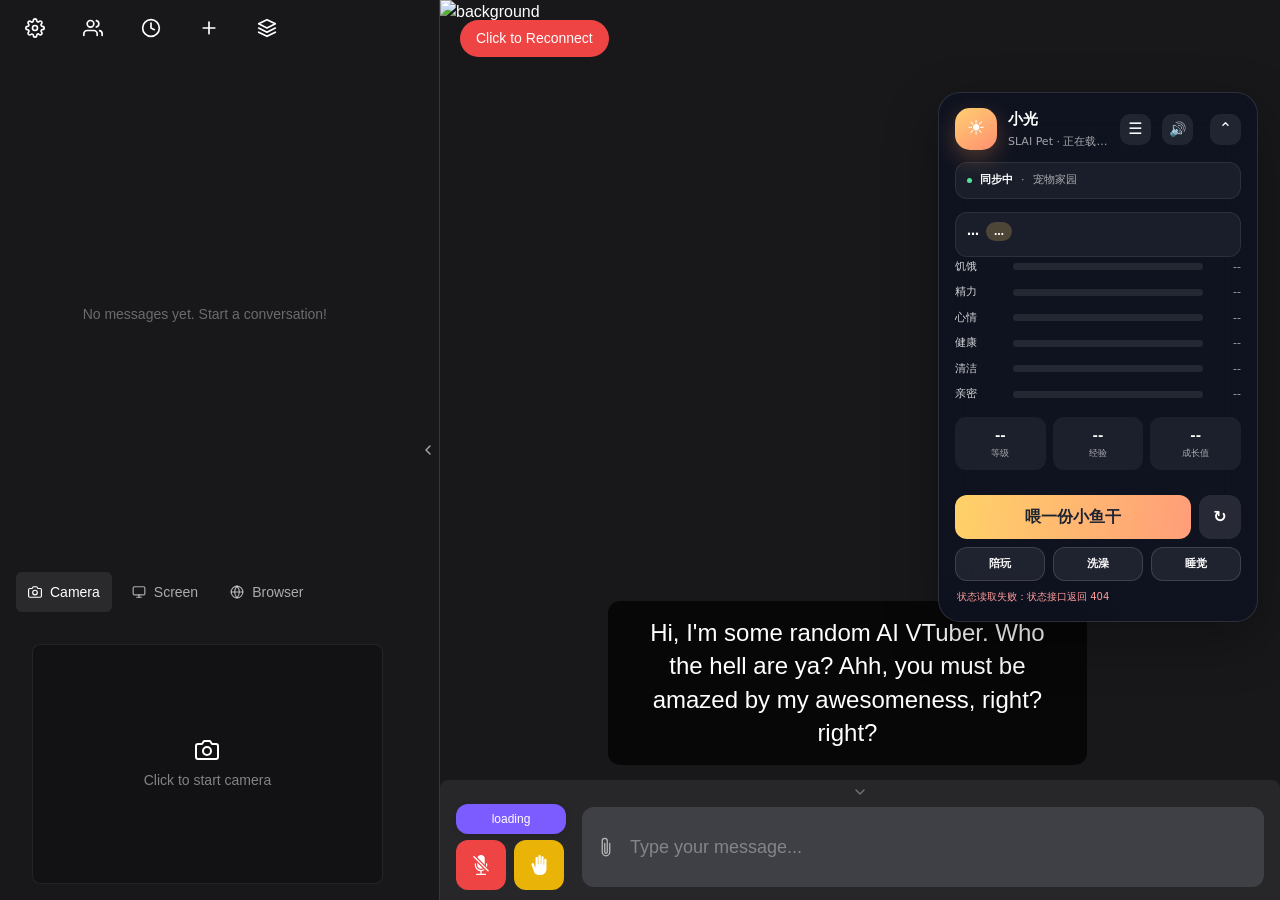
==== commit 8a00a9d1: "feat: add immersive SLAI Pet interaction experience" ====
--- a/frontend/index.html
+++ b/frontend/index.html
@@ -5,8 +5,8 @@
     <title>Open-LLM-Vtuber</title>
     <script type="module" crossorigin src="./assets/main-CKgUHFa9.js"></script>
     <link rel="stylesheet" crossorigin href="./assets/main-QEkl09-0.css">
-    <link rel="stylesheet" href="./pet-status.css?v=0.1.0">
-    <script defer src="./pet-status.js?v=0.1.0"></script>
+    <link rel="stylesheet" href="./pet-status.css?v=0.1.6">
+    <script defer src="./pet-status.js?v=0.1.6"></script>
   </head>
 
   <body>
--- a/frontend/pet-status.css
+++ b/frontend/pet-status.css
@@ -70,6 +70,21 @@
   border-radius: 10px;
   cursor: pointer;
 }
+
+.slai-pet-icon-button:hover { background: rgba(255, 255, 255, 0.16); }
+
+.slai-pet-icon-button:focus-visible {
+  outline: 2px solid rgba(255, 255, 255, 0.75);
+  outline-offset: 2px;
+}
+
+.slai-pet-sound-toggle {
+  font-size: 14px;
+  line-height: 1;
+  margin-right: 6px;
+}
+
+.slai-pet-sound-toggle[aria-pressed="false"] { opacity: 0.55; }
 
 .slai-pet-body { padding: 0 16px 16px; }
 
@@ -119,8 +134,222 @@
 .slai-pet-refresh { color: #fff; background: rgba(255,255,255,.1); }
 .slai-pet-feed:disabled, .slai-pet-refresh:disabled { opacity: .55; cursor: wait; }
 
+.slai-pet-care-actions { display: grid; grid-template-columns: repeat(3, 1fr); gap: 8px; margin-top: 8px; }
+.slai-pet-care {
+  border: 1px solid rgba(255, 255, 255, .14);
+  border-radius: 12px;
+  padding: 8px 4px;
+  color: #fff;
+  background: rgba(255, 255, 255, .07);
+  font-size: 11px;
+  font-weight: 600;
+  cursor: pointer;
+}
+.slai-pet-care:hover { background: rgba(255, 255, 255, .14); }
+.slai-pet-care:disabled { opacity: .55; cursor: wait; }
+.slai-pet-care:focus-visible, .slai-pet-feed:focus-visible, .slai-pet-refresh:focus-visible {
+  outline: 2px solid rgba(255, 255, 255, .75);
+  outline-offset: 2px;
+}
+
 .slai-pet-message { min-height: 15px; margin: 9px 2px 0; color: var(--pet-panel-muted); font-size: 10px; line-height: 1.4; }
 .slai-pet-message[data-error="true"] { color: #ff9b9b; }
+
+.slai-pet-reaction-layer {
+  position: fixed;
+  z-index: 1090;
+  width: min(260px, 70vw);
+  height: 150px;
+  pointer-events: none;
+  opacity: 0;
+  transform: translate(-50%, -100%);
+}
+
+.slai-pet-reaction-layer.is-visible {
+  opacity: 1;
+}
+
+/* The layer stays click-through; only the bubble itself is interactive so the
+   expand control can be used without blocking the Live2D canvas. */
+.slai-pet-head-bubble { pointer-events: auto; }
+
+.slai-pet-head-bubble {
+  position: absolute;
+  left: 50%;
+  bottom: 42px;
+  max-width: 100%;
+  padding: 11px 15px;
+  color: #3a2a24;
+  font: 700 14px/1.45 Inter, "Microsoft YaHei", system-ui, sans-serif;
+  text-align: center;
+  white-space: normal;
+  border: 1px solid rgba(255, 185, 91, 0.48);
+  border-radius: 18px 18px 18px 6px;
+  background: rgba(255, 250, 238, 0.96);
+  box-shadow: 0 12px 34px rgba(66, 38, 25, 0.22);
+  transform: translateX(-50%) scale(0.84);
+  transform-origin: 30% 100%;
+}
+
+.slai-pet-reaction-layer.is-visible .slai-pet-head-bubble {
+  animation: slai-pet-bubble-pop 3200ms both;
+}
+
+/* Speech bubbles stay up as long as the sentence needs, so they fade in and
+   hold instead of running the fixed-length reaction pop. */
+.slai-pet-reaction-layer { transition: opacity 220ms ease; }
+
+.slai-pet-reaction-layer.is-visible .slai-pet-head-bubble.is-speech {
+  animation: slai-pet-bubble-speak 240ms ease-out forwards;
+  font-weight: 600;
+  text-align: left;
+  border-color: rgba(255, 255, 255, 0.35);
+  background: rgba(252, 253, 255, 0.97);
+}
+
+.slai-pet-bubble-text {
+  display: -webkit-box;
+  -webkit-line-clamp: 3;
+  -webkit-box-orient: vertical;
+  overflow: hidden;
+}
+
+.slai-pet-head-bubble.is-expanded .slai-pet-bubble-text {
+  display: block;
+  max-height: 40vh;
+  overflow-y: auto;
+}
+
+.slai-pet-bubble-expand {
+  display: block;
+  margin: 6px auto 0;
+  padding: 2px 10px;
+  border: 0;
+  border-radius: 999px;
+  font-size: 10px;
+  font-weight: 700;
+  color: #6b4b2f;
+  background: rgba(255, 200, 120, 0.35);
+  cursor: pointer;
+}
+
+.slai-pet-bubble-expand[hidden] { display: none; }
+
+@keyframes slai-pet-bubble-speak {
+  from { opacity: 0; transform: translateX(-50%) scale(0.9); }
+  to { opacity: 1; transform: translateX(-50%) scale(1); }
+}
+
+#slai-pet-drawer {
+  position: fixed;
+  top: 78px;
+  right: 16px;
+  z-index: 1085;
+  width: min(320px, calc(100vw - 32px));
+  max-height: min(60vh, 520px);
+  display: flex;
+  flex-direction: column;
+  overflow: hidden;
+  color: #fff;
+  border: 1px solid rgba(255, 255, 255, 0.12);
+  border-radius: 18px;
+  background: rgba(24, 27, 38, 0.92);
+  box-shadow: 0 18px 46px rgba(8, 10, 18, 0.45);
+  backdrop-filter: blur(10px);
+}
+
+#slai-pet-drawer[hidden] { display: none; }
+
+.slai-pet-drawer-head {
+  display: flex;
+  align-items: center;
+  justify-content: space-between;
+  gap: 8px;
+  padding: 12px 14px;
+  font-size: 13px;
+  border-bottom: 1px solid rgba(255, 255, 255, 0.08);
+}
+
+.slai-pet-drawer-tabs { display: grid; grid-template-columns: 1fr 1fr; gap: 6px; padding: 10px 12px 0; }
+
+.slai-pet-drawer-tab {
+  border: 0;
+  border-radius: 10px;
+  padding: 7px 4px;
+  font-size: 11px;
+  font-weight: 700;
+  color: #fff;
+  background: rgba(255, 255, 255, 0.07);
+  cursor: pointer;
+}
+
+.slai-pet-drawer-tab[aria-selected="true"] { background: rgba(255, 210, 104, 0.28); }
+.slai-pet-drawer-tab:focus-visible { outline: 2px solid rgba(255, 255, 255, 0.75); outline-offset: 2px; }
+
+.slai-pet-drawer-sections { padding: 10px 14px 14px; overflow-y: auto; }
+.slai-pet-drawer-hint { margin: 0 0 8px; font-size: 10px; line-height: 1.5; color: var(--pet-panel-muted); }
+
+.slai-pet-speech-list { list-style: none; margin: 0; padding: 0; display: grid; gap: 8px; }
+
+.slai-pet-speech-item {
+  display: grid;
+  gap: 2px;
+  padding: 8px 10px;
+  border-radius: 12px;
+  background: rgba(255, 255, 255, 0.06);
+}
+
+.slai-pet-speech-time { font-size: 9px; color: var(--pet-panel-muted); }
+.slai-pet-speech-text { font-size: 12px; line-height: 1.5; }
+
+.slai-pet-empty-state {
+  padding: 22px 12px;
+  text-align: center;
+  font-size: 12px;
+  color: var(--pet-panel-muted);
+  border: 1px dashed rgba(255, 255, 255, 0.16);
+  border-radius: 12px;
+}
+
+.slai-pet-fish-particle {
+  position: absolute;
+  left: 50%;
+  bottom: 20px;
+  font-size: 20px;
+  opacity: 0;
+  filter: drop-shadow(0 5px 7px rgba(52, 43, 38, 0.2));
+  animation: slai-pet-fish-rise 1300ms var(--pet-particle-delay, 0ms) ease-out both;
+}
+
+#slai-pet-panel.is-reacting .slai-pet-orb {
+  animation: slai-pet-orb-cheer 650ms ease-in-out 2;
+}
+
+canvas.slai-pet-live2d-reacting {
+  animation: slai-pet-live2d-glow 800ms ease-in-out 3;
+}
+
+@keyframes slai-pet-bubble-pop {
+  0% { opacity: 0; transform: translateX(-50%) scale(0.72); }
+  10%, 78% { opacity: 1; transform: translateX(-50%) scale(1); }
+  100% { opacity: 0; transform: translateX(-50%) translateY(-9px) scale(0.96); }
+}
+
+@keyframes slai-pet-fish-rise {
+  0% { opacity: 0; transform: translate(-50%, 10px) scale(0.7) rotate(-12deg); }
+  18% { opacity: 1; }
+  100% { opacity: 0; transform: translate(calc(-50% + var(--pet-particle-x)), -92px) scale(1.15) rotate(16deg); }
+}
+
+@keyframes slai-pet-orb-cheer {
+  0%, 100% { transform: translateY(0) rotate(0); }
+  45% { transform: translateY(-5px) rotate(8deg); }
+}
+
+@keyframes slai-pet-live2d-glow {
+  0%, 100% { filter: none; }
+  50% { filter: drop-shadow(0 0 16px rgba(255, 194, 93, 0.65)); }
+}
 
 #slai-pet-panel.is-collapsed { width: 206px; }
 #slai-pet-panel.is-collapsed .slai-pet-body { display: none; }
@@ -128,4 +357,215 @@
 @media (max-width: 760px) {
   #slai-pet-panel { top: 78px; right: 12px; width: min(300px, calc(100vw - 24px)); }
   #slai-pet-panel:not(.is-collapsed) { max-height: calc(100vh - 160px); overflow-y: auto; }
-}
+  #slai-pet-drawer {
+    top: auto;
+    bottom: 12px;
+    left: 12px;
+    right: 12px;
+    width: auto;
+    max-height: 46vh;
+  }
+  .slai-pet-reaction-layer { width: min(260px, 84vw); }
+}
+
+@media (prefers-reduced-motion: reduce) {
+  .slai-pet-reaction-layer { transition: none; }
+  .slai-pet-reaction-layer.is-visible .slai-pet-head-bubble,
+  .slai-pet-reaction-layer.is-visible .slai-pet-head-bubble.is-speech {
+    animation: none;
+    opacity: 1;
+    transform: translateX(-50%) scale(1);
+  }
+  .slai-pet-fish-particle {
+    display: none;
+  }
+  #slai-pet-panel.is-reacting .slai-pet-orb,
+  canvas.slai-pet-live2d-reacting {
+    animation: none;
+  }
+}
+
+/* --- 摄像头画中画 ------------------------------------------------------
+   只作用于我们自己创建的容器，不给页面上任意 video/canvas 加通用样式。 */
+#slai-pet-camera-pip {
+  position: fixed;
+  left: 0;
+  top: 0;
+  z-index: 1095;
+  width: 220px;
+  transform: translate(var(--pet-pip-x, 24px), var(--pet-pip-y, 96px)) scale(var(--pet-pip-scale, 1));
+  transform-origin: top left;
+  border-radius: 16px;
+  overflow: hidden;
+  border: 1px solid rgba(255, 255, 255, 0.18);
+  box-shadow: 0 16px 40px rgba(8, 10, 18, 0.42);
+  background: #10131c;
+}
+
+#slai-pet-camera-pip[hidden] { display: none; }
+#slai-pet-camera-pip.is-dragging { cursor: grabbing; }
+
+.slai-pet-pip-video {
+  display: block;
+  width: 100%;
+  aspect-ratio: 16 / 9;
+  object-fit: cover;
+  transform: scaleX(-1);
+  background: #05070c;
+}
+
+/* 可选渐隐遮罩：边缘柔化，避免画中画看起来像一块生硬的贴片 */
+.slai-pet-pip-veil {
+  position: absolute;
+  inset: 0;
+  pointer-events: none;
+  background: radial-gradient(circle at 50% 45%, rgba(0, 0, 0, 0) 55%, rgba(6, 8, 14, 0.55) 100%);
+}
+
+#slai-pet-camera-pip.is-circle { width: 168px; border-radius: 50%; }
+#slai-pet-camera-pip.is-circle .slai-pet-pip-video { aspect-ratio: 1 / 1; }
+#slai-pet-camera-pip.is-circle .slai-pet-pip-controls { border-radius: 0 0 50% 50%; }
+
+/* “隐藏预览”只隐藏画面，指示灯和关闭入口必须始终可见 */
+#slai-pet-camera-pip.is-hidden { width: 190px; }
+#slai-pet-camera-pip.is-hidden .slai-pet-pip-video,
+#slai-pet-camera-pip.is-hidden .slai-pet-pip-veil { display: none; }
+
+.slai-pet-pip-badge {
+  position: absolute;
+  top: 0;
+  left: 0;
+  right: 0;
+  display: flex;
+  align-items: center;
+  gap: 6px;
+  padding: 7px 10px;
+  font: 700 10px/1 Inter, "Microsoft YaHei", system-ui, sans-serif;
+  color: #fff;
+  background: linear-gradient(180deg, rgba(8, 10, 18, 0.78), rgba(8, 10, 18, 0));
+  cursor: grab;
+  touch-action: none;
+  user-select: none;
+}
+
+#slai-pet-camera-pip.is-hidden .slai-pet-pip-badge {
+  position: static;
+  background: rgba(8, 10, 18, 0.9);
+}
+
+.slai-pet-pip-dot {
+  width: 8px;
+  height: 8px;
+  border-radius: 50%;
+  background: #ff5f56;
+  box-shadow: 0 0 0 0 rgba(255, 95, 86, 0.6);
+  animation: slai-pet-pip-pulse 1.8s ease-out infinite;
+}
+
+.slai-pet-pip-controls {
+  display: flex;
+  gap: 4px;
+  padding: 6px;
+  background: rgba(8, 10, 18, 0.9);
+}
+
+.slai-pet-pip-button {
+  flex: 1;
+  border: 0;
+  border-radius: 8px;
+  padding: 5px 2px;
+  font-size: 10px;
+  font-weight: 700;
+  color: #fff;
+  background: rgba(255, 255, 255, 0.1);
+  cursor: pointer;
+}
+
+.slai-pet-pip-button:hover { background: rgba(255, 255, 255, 0.18); }
+.slai-pet-pip-button:focus-visible { outline: 2px solid rgba(255, 255, 255, 0.75); outline-offset: 2px; }
+.slai-pet-pip-stop { flex: 1.4; background: rgba(255, 95, 86, 0.24); }
+.slai-pet-pip-stop.is-armed { background: rgba(255, 95, 86, 0.85); }
+
+@keyframes slai-pet-pip-pulse {
+  0% { box-shadow: 0 0 0 0 rgba(255, 95, 86, 0.55); }
+  70% { box-shadow: 0 0 0 7px rgba(255, 95, 86, 0); }
+  100% { box-shadow: 0 0 0 0 rgba(255, 95, 86, 0); }
+}
+
+@media (max-width: 760px) {
+  #slai-pet-camera-pip { width: 168px; }
+}
+
+@media (prefers-reduced-motion: reduce) {
+  .slai-pet-pip-dot { animation: none; }
+}
+
+/* --- 生活节奏与动态背景 --------------------------------------------------
+   背景层挂在应用自己的背景容器里作为兄弟节点，不接管它的 <img>。 */
+#slai-pet-world-bg {
+  position: absolute;
+  inset: 0;
+  z-index: 2;
+  pointer-events: none;
+  overflow: hidden;
+}
+
+#slai-pet-world-bg:not(.is-hosted) {
+  position: fixed;
+  z-index: 0;
+}
+
+.slai-pet-world-layer {
+  position: absolute;
+  inset: 0;
+  opacity: 0;
+  background-size: cover;
+  background-position: center;
+  transition: opacity 1400ms ease;
+}
+
+.slai-pet-world-layer.is-front { opacity: 1; }
+
+.slai-pet-world-tint {
+  position: absolute;
+  inset: 0;
+  transition: background 1400ms ease;
+  mix-blend-mode: soft-light;
+}
+
+.slai-pet-world {
+  display: grid;
+  gap: 3px;
+  margin: 11px 0 2px;
+  padding: 9px 11px;
+  border-radius: 12px;
+  border: 1px solid rgba(255, 255, 255, 0.08);
+  background: rgba(255, 255, 255, 0.05);
+}
+
+.slai-pet-world-head { display: flex; align-items: center; gap: 7px; font-size: 12px; }
+
+.slai-pet-world-behavior {
+  padding: 2px 8px;
+  border-radius: 999px;
+  font-size: 10px;
+  font-weight: 700;
+  background: rgba(255, 210, 104, 0.22);
+}
+
+.slai-pet-world[data-reason="user_interaction"] .slai-pet-world-behavior { background: rgba(126, 224, 168, 0.24); }
+.slai-pet-world[data-reason="state_alert"] .slai-pet-world-behavior { background: rgba(255, 138, 116, 0.28); }
+
+.slai-pet-world[data-phase="morning"] { background: linear-gradient(120deg, rgba(255, 214, 150, 0.16), rgba(255, 255, 255, 0.04)); }
+.slai-pet-world[data-phase="day"] { background: linear-gradient(120deg, rgba(168, 214, 255, 0.16), rgba(255, 255, 255, 0.04)); }
+.slai-pet-world[data-phase="evening"] { background: linear-gradient(120deg, rgba(255, 154, 108, 0.18), rgba(255, 255, 255, 0.04)); }
+.slai-pet-world[data-phase="night"] { background: linear-gradient(120deg, rgba(110, 122, 200, 0.2), rgba(255, 255, 255, 0.04)); }
+
+.slai-pet-world-note,
+.slai-pet-world-remaining { font-size: 10px; line-height: 1.5; color: var(--pet-panel-muted); }
+
+@media (prefers-reduced-motion: reduce) {
+  .slai-pet-world-layer,
+  .slai-pet-world-tint { transition: none; }
+}
+
